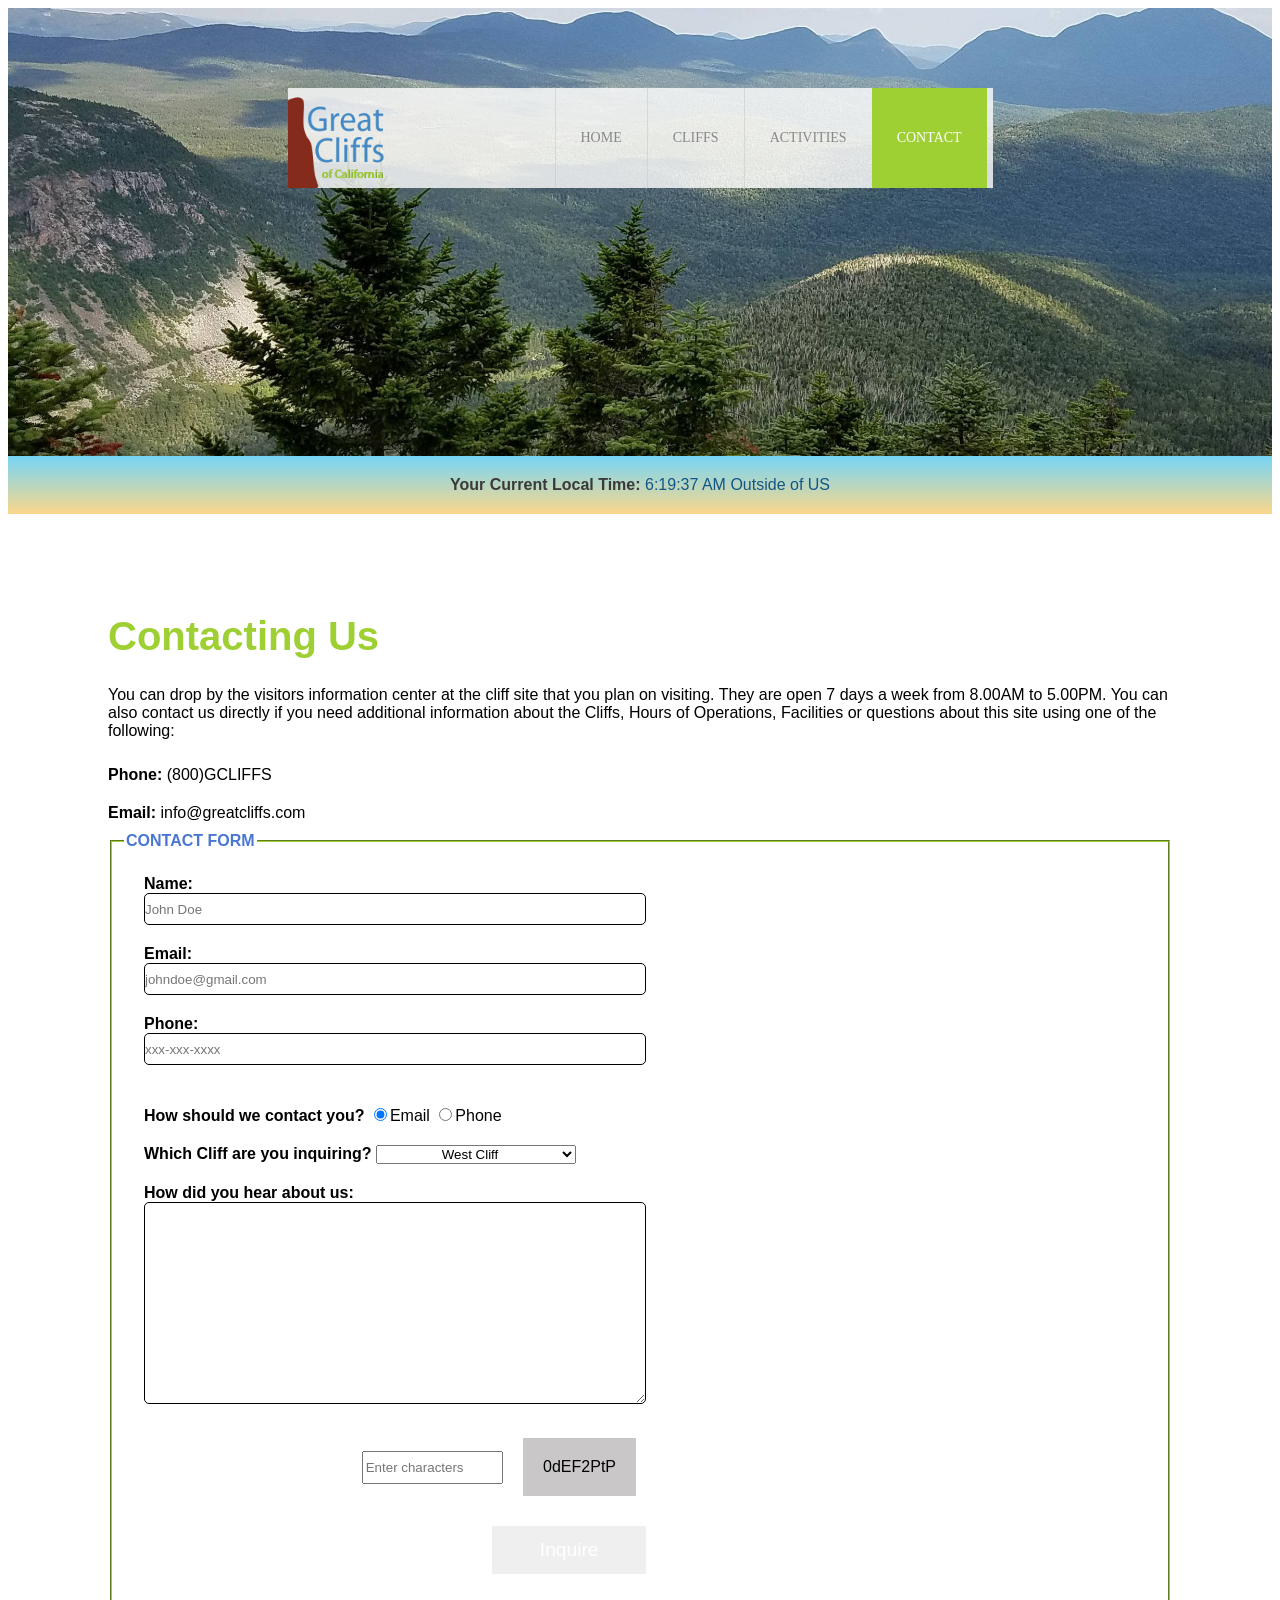
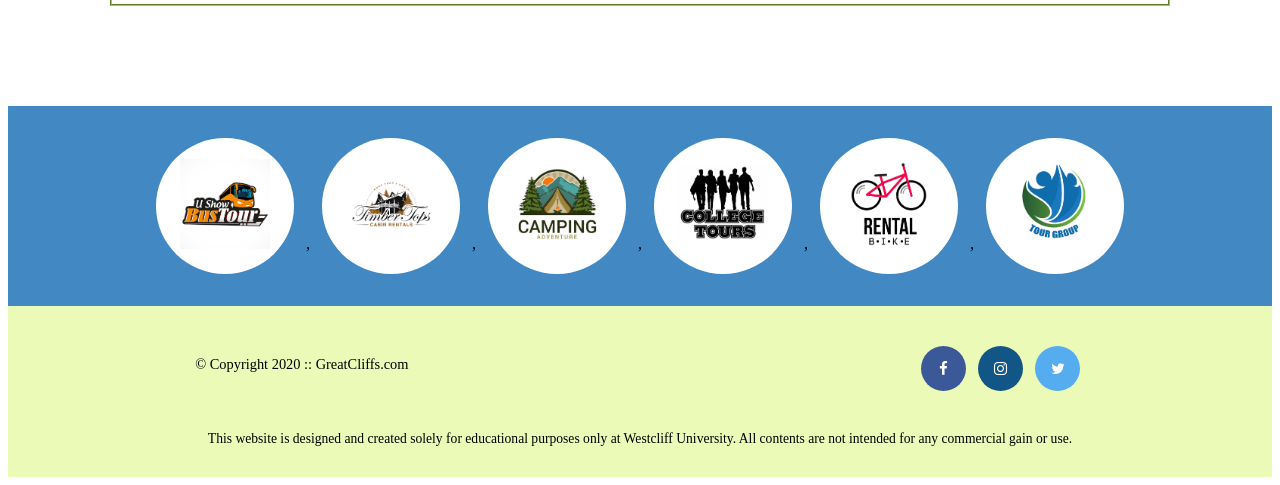
==== contact.html @ b9bb8fe6 "copied from week 4 day 1 homework" ====
<!DOCTYPE html>
<html>
    <head>
        <title>California Cliffs</title>
        <meta charset="utf-8">

        <!-- Font Awesome -->
        <link rel="stylesheet" href="https://cdnjs.cloudflare.com/ajax/libs/font-awesome/4.7.0/css/font-awesome.min.css">

        <!-- External Style Method -->
        <link rel="stylesheet" href="styles.css">
    </head>

    <body id="contact">
        <!-- Container to wrap everything -->
        <div id="container">

            <!-- Brand of website -->
            <header>
                <div class="main-header">
                    <div class="logo">
                        <img src="images/logo.png" alt="Great Cliffs Logo" width="125">
                    </div>
                    <nav class="main-menu">
                        <ul>
                            <li><a href="index.html">Home</a></li>
                            <li><a href="cliffs.html">Cliffs</a></li>
                            <li><a href="activities.html">Activities</a></li>
                            <li class="active"><a href="contact.html">Contact</a></li>
                        </ul>
                    </nav>
                </div>
            </header>
            <section id="timeofday">
                <span>Your Current Local Time: </span>
                <span id="clock"></span>
            </section>
            
            <!-- Main Content -->
            <main>
                <h1>Contacting Us</h1>
                <p>
                You can drop by the visitors information center at the cliff site that you plan on visiting. They are open
                7 days a week from 8.00AM to 5.00PM. You can also contact us directly if you need additional information about 
                the Cliffs, Hours of Operations, Facilities or questions about this site using one of the following:
                </p>
                    
                <div class="contactinfo">
                    <div class="phone">
                        <span>Phone:</span>
                        <span>(800)GCLIFFS</span>
                    </div>
                    <div class="email">
                        <span>Email:</span>
                        <span>info@greatcliffs.com</span>
                    </div>
                </div>

                <form action="/contact" method="post">  
                    <fieldset>  
                        <legend>Contact Form</legend>
                        <div class="textbox">
                            <label>Name:</label> 
                            <input type="text" name="name" placeholder="John Doe">  
                            <label>Email:</label>  
                            <input type="email" name="email" placeholder="johndoe@gmail.com"> 
                            <label>Phone:</label>
                            <input type="text" name="phone" placeholder="xxx-xxx-xxxx"> 
                        </div>
                        
                        <div class="radios">
                            <label>How should we contact you?</label>  
                            <input type="radio" name="contact" value="email" checked>Email 
                            <input type="radio" name="contact" value="phone">Phone
                        </div>

                        <div class="selectmenu">
                            <label>Which Cliff are you inquiring?</label>  
                            <select>
                                <option>West Cliff</option>
                                <option>North Cliff</option>
                                <option>East Cliff</option>
                                <option>South Cliff</option>
                            </select>
                        </div>
                        
                        <div class="commentbox">
                            <label>How did you hear about us:</label>  
                            <textarea></textarea>
                        </div>

                        <!-- Random Codes -->
                        <div class="randomcode">
                            <input type="text" name="randomcode" placeholder="Enter characters">
                            <p id="codes"></p>
                        </div>

                        <div class="button">
                            <input type="submit" value="Inquire">
                        </div> 
                    </fieldset>  
                </form>
            </main> <!-- End Main Content -->

            <section>
                <ul id="partners">
                    <!-- <li class="partner">
                        <img src="images/partners/partner-bustour.png" alt="Partner Bus Tour">
                    </li>
                    <li class="partner">
                        <img src="images/partners/partner-cabinrental.png" alt="Partner Cabin Rental">
                    </li>
                    <li class="partner">
                        <img src="images/partners/partner-campingadv.png" alt="Partner Camping Adventure">
                    </li>
                    <li class="partner">
                        <img src="images/partners/partner-collegetours.png" alt="Partner College Tours">
                    </li>
                    <li class="partner">
                        <img src="images/partners/partner-rentalbike.png" alt="Partner Bike Rentals">
                    </li>
                    <li class="partner">
                        <img src="images/partners/partner-tourgroup.png" alt="Partner Tour Group">
                    </li> -->
                </ul>
            </section>
            
            <!-- Footer Information -->
            <footer>
                <div id="nondisclaimer">
                    <div class="copy">&copy; Copyright 2020 :: GreatCliffs.com</div>
                    <div class="social">
                        <a href="#" class="fa fa-facebook"></a>
                        <a href="#" class="fa fa-instagram"></a>
                        <a href="#" class="fa fa-twitter"></a>
                    </div>
                </div>
                <div id="disclaimer">
                    <p>
                        This website is designed and created solely for educational purposes 
                        only at Westcliff University. All contents are not intended for any 
                        commercial gain or use.
                    </p>
                </div>
            </footer>

        </div> <!-- End Container -->
        

        <!-- Digital Clock -->
        <script src="js/digclock.js"></script>

        <!-- Partners -->
        <script src="js/site_scripts.js"></script>

        <!-- Random Codes -->
        <script src="js/randomcodes.js"></script>
    </body>
</html>
---- styles.css ----
/* Header */
header {
    width: 100%;
    min-height: 400px;
    padding-top: 3em;
}
#home header {
    background: no-repeat lightgrey url(images/cliff_ocean.jpg);
    background-size: 1500px;
}
#activities header {
    background: no-repeat lightgrey url(images/runfly.jpg);
    background-size: 1500px;
}
#contact header {
    background: no-repeat lightgrey url(images/cliff_rock.jpg);
    background-size: 1500px;
}
.main-header {
    background-color: rgb(255, 255, 255, 0.8);
    width: 705px;
    margin: 2em auto 0 auto; /* top left bottom right, auto for left right to center */
    min-height: 100px;
    height: 100px;
}
.main-header .logo img {
    width: 100px;
    height: 100px;
    margin: 0 2em 0 0;
    float: left;
}
/* Navigation */
.main-menu {
    margin-left: 227px;
    font-weight: 400;
}
.main-menu ul li {
    list-style-type: none;
    display: inline-block;
    float: left;
    padding-left: 25px;
    padding-right: 25px;
    border-left: 1px solid rgb(202, 204, 202, 0.6);
    line-height: 100px;
    text-transform: uppercase;
    font-size: 14px;
}
.main-menu ul li a {
    text-decoration: none;
    color: #888;
}
.main-menu ul li a:hover {
    color: #9ed034;
}
.main-menu ul li.active {
    background: #9ed034;
    border: none;
}
.main-menu ul li.active a {
    color: #fff;
}

/* Main */
main {
    margin: 100px;
    font-family: Arial, Helvetica, sans-serif;
}
main h1 {
    color: #9ed034;
    font-size: 40px;
}
main h3 {
    font-size: 25px;
}

/* Partners */
section {
    width: 100%;
    background-color: #4288C3;
}    
section #partners {
    width: 100%;
    min-width: 1200px;
    padding: 2em 0 2em 0;
    margin: 0 auto;
    text-align: center;
    display: inline-block;
}
section #partners .partner {
    display: inline-block;
    margin: 0 0.75em;
    padding: 1.3em 1.5em;
    background-color: #fff;
    border-radius: 50%;
}
section #partners .partner img {
    width: 90px;
    height: 90px;
}

/* Footer */
footer {
    width: 100%;
    height: 155px;
    padding-bottom: 1em;
    background-color: #ecfab8;
}
footer #nondisclaimer .copy {
    padding: 3.5em 3.5em 3.5em 13em;
    float: left;
    font-size: 0.9em;
}
footer #nondisclaimer .social {
    padding: 2.5em;
    margin-right: 9.25em;
    float: right;
}
footer #disclaimer {
    clear: both;
}
footer #disclaimer p {
    font-size: 0.85em;
    text-align: center;
}
footer #nondisclaimer .social .fa {
    padding: 15px;
    font-size: 15px;
    width: 15px;
    text-align: center;
    text-decoration: none;
    margin: 0 4px;
    border-radius: 50%;
}
footer #nondisclaimer .social .fa:hover {
    opacity: 0.7;
}
footer #nondisclaimer .social .fa-facebook {
    background: #3b5998;
    color: white;
}
footer #nondisclaimer .social .fa-twitter {
    background: #55ACEE;
    color: white;
}
footer #nondisclaimer .social .fa-instagram {
    background: #125688;
    color: white;
}

/* Activities */
table {
    width: 1000px;
    margin: 4em auto 0 auto;
}

caption {
    background: #652B1B;
    height: 40px;
    color: #fff;
    font-size: 1.3em;
    font-weight: bold;
    padding-top: 1em;
}
thead {
    background: #BDE1FF;
}
tbody {
    background: #EEFFE6;
    text-align: center;
}
th,td {
    width: 225px;
    height: 75px;
    vertical-align: middle;
    border: solid 1px #852B1B;
}
th:first-child {
    width: 125px;
    height: 50px;
    background: #4977D1;
    color: #fff;
}
td:first-child {
    font-weight: bold;
    background: #BDE1FF;
}

/* Contact */
.contactinfo .phone, .contactinfo .email {
    padding: 10px 0px;
    margin: 0;
}
#contact span:first-child {
    font-weight: bold;
}
form fieldset {
    border-color: #9ed034;
    text-align: left;
}
fieldset div {
    margin: 20px;
    width: 502px;
}
legend {
    color: #4977D1;
    font-weight: bold;
    text-transform: uppercase;
}
label {
    font-weight: bold;
}
.textbox label, .commentbox label {
    display: block;
}
.textbox input {
    margin-bottom: 20px;
}
.textbox input[type="text"], .textbox input[type="email"], .commentbox textarea {
    width: 500px;
    height: 30px;
    border-radius: 5px;
    border: 1px solid black;
    padding: 0;
}
.radio input {
    color: rgb(74, 72, 72);
}
.selectmenu select {
    width: 200px;
    text-align: center;
}
.commentbox textarea {
    height: 200px;
}
form .button input {
    width: 8em;
    height: 2.5em;
    font-size: 1.2em;
    /* background-color: #4977D1; */
    color: #fff;
    border: none;
    margin-left: auto;
    display: flex;
    /* flex-direction: column; */
    justify-content: end;
}

/* Cliffs */
main .cliffs {
    margin: 0 250px;
    display: inline-block;
}
.img-container {
    margin: 0 30px 10px 0;
    width: 400px;
}
.image-caption {
    width: 400px;
    background-color: #652B1B;
    margin-left: 20px;
    text-align: center;
    color: #fff;
    padding: 10px 0;
    font-weight: bold;
}
.cliff-image {
    width: 400px;
    margin: 0 20px 20px 20px;
}

/* Home */
#timeofday {
    text-align: center;
    font-family: Arial, Helvetica, sans-serif;
    color: #3a3a3a;
    background: RGBA(251, 215, 139, 1);
    background: linear-gradient(0deg, rgba(251, 215, 139, 1) 0%, rgba(118, 213, 245, 1) 100%);    padding: 20px 0;
}
#clock {
    color: #125688;
}

/* Random codes */
.randomcode {
    display: flex;
    justify-content: end;
}
.randomcode input[type="text"] {
    width: 10em;
    height: 2em;
    margin: auto 10px;
}
.randomcode #codes {
    background-color: #c9c7c7;
    padding: 20px;
    margin: 10px;
}
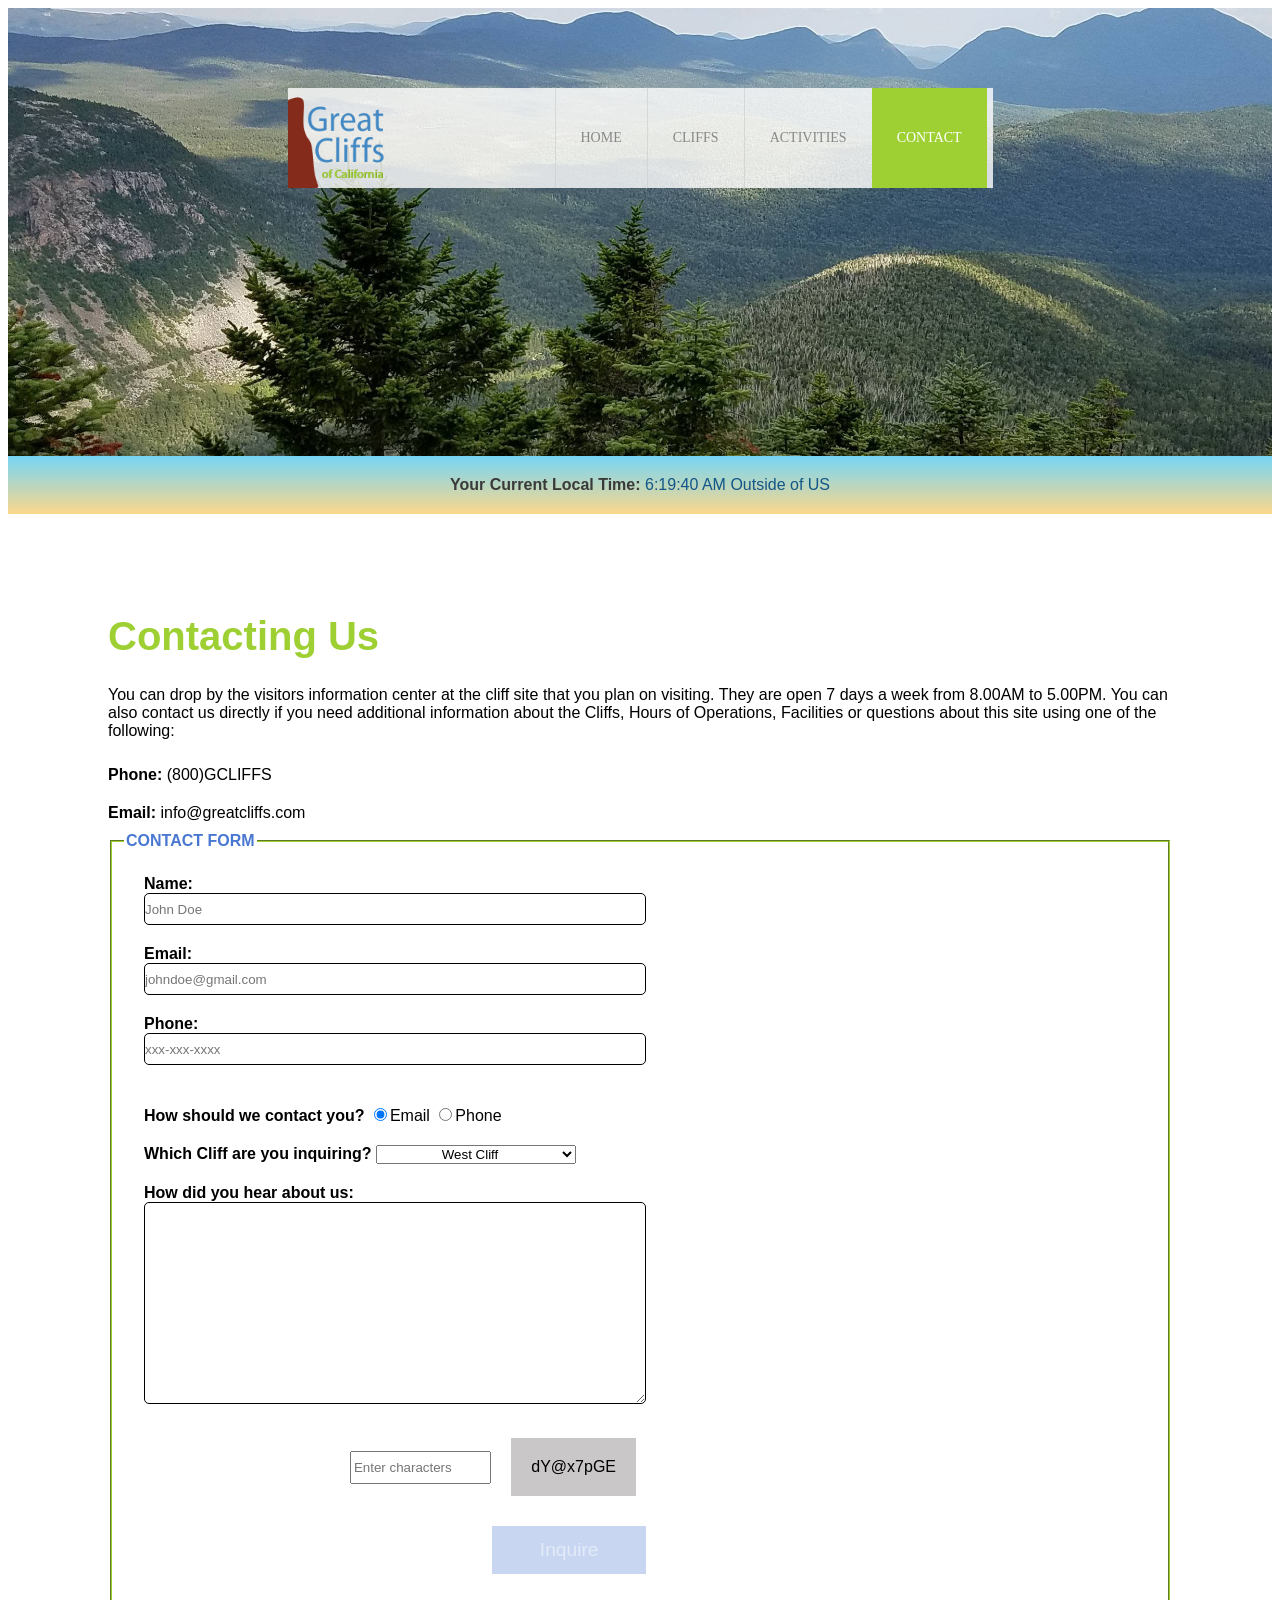
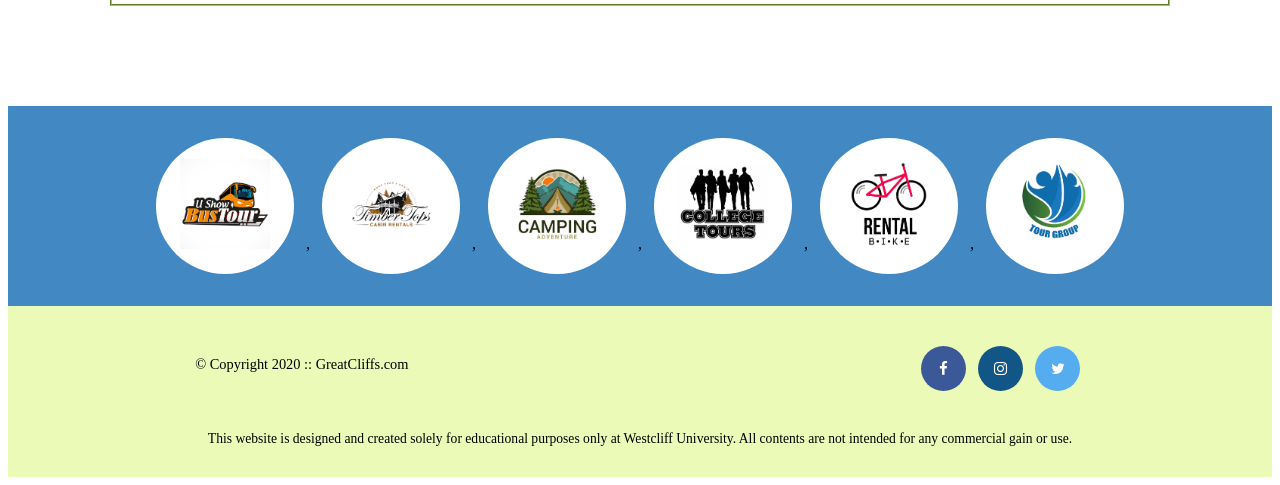
==== commit e74592cb: "complete disableButton" ====
--- a/contact.html
+++ b/contact.html
@@ -11,7 +11,7 @@
         <link rel="stylesheet" href="styles.css">
     </head>
 
-    <body id="contact">
+    <body id="contact" onLoad="disableButton(true)">
         <!-- Container to wrap everything -->
         <div id="container">
 
@@ -96,33 +96,14 @@
                         </div>
 
                         <div class="button">
-                            <input type="submit" value="Inquire">
+                            <input type="submit" id="submit" value="Inquire">
                         </div> 
                     </fieldset>  
                 </form>
             </main> <!-- End Main Content -->
 
             <section>
-                <ul id="partners">
-                    <!-- <li class="partner">
-                        <img src="images/partners/partner-bustour.png" alt="Partner Bus Tour">
-                    </li>
-                    <li class="partner">
-                        <img src="images/partners/partner-cabinrental.png" alt="Partner Cabin Rental">
-                    </li>
-                    <li class="partner">
-                        <img src="images/partners/partner-campingadv.png" alt="Partner Camping Adventure">
-                    </li>
-                    <li class="partner">
-                        <img src="images/partners/partner-collegetours.png" alt="Partner College Tours">
-                    </li>
-                    <li class="partner">
-                        <img src="images/partners/partner-rentalbike.png" alt="Partner Bike Rentals">
-                    </li>
-                    <li class="partner">
-                        <img src="images/partners/partner-tourgroup.png" alt="Partner Tour Group">
-                    </li> -->
-                </ul>
+                <ul id="partners"></ul>
             </section>
             
             <!-- Footer Information -->
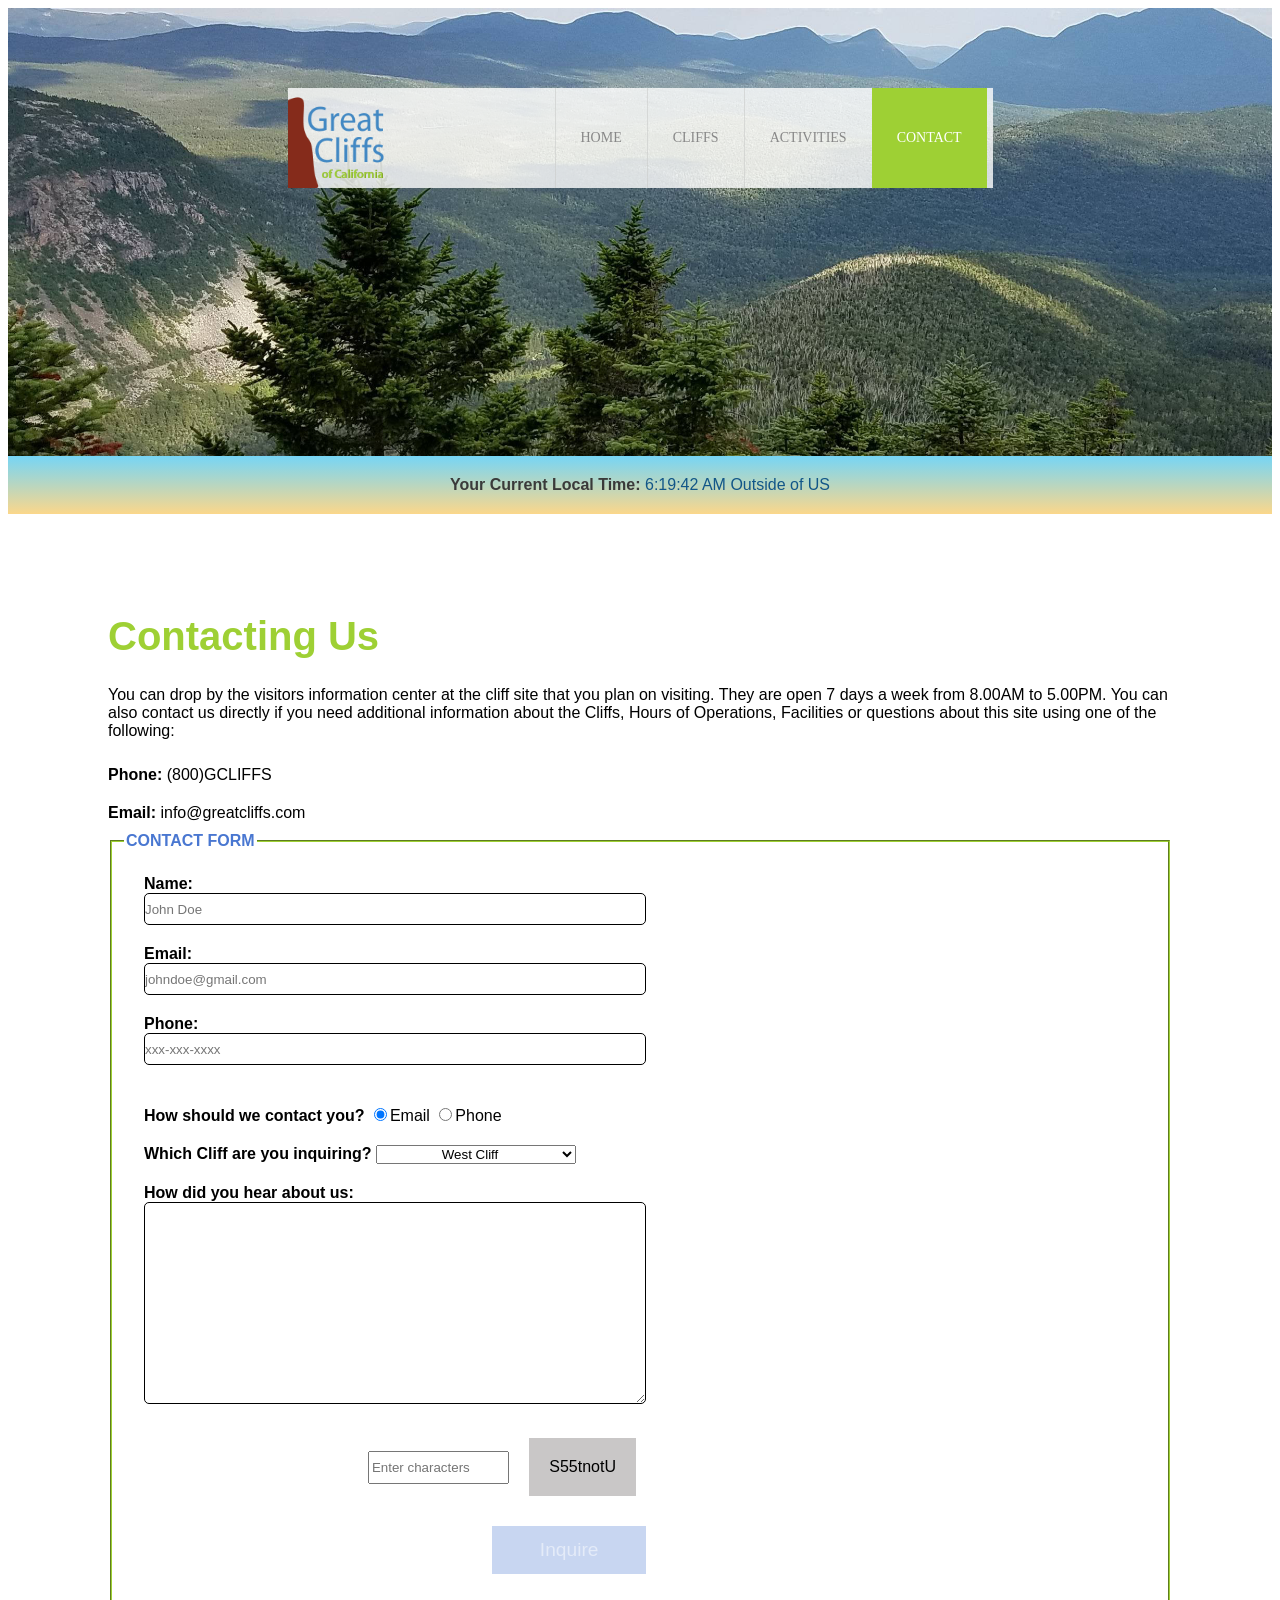
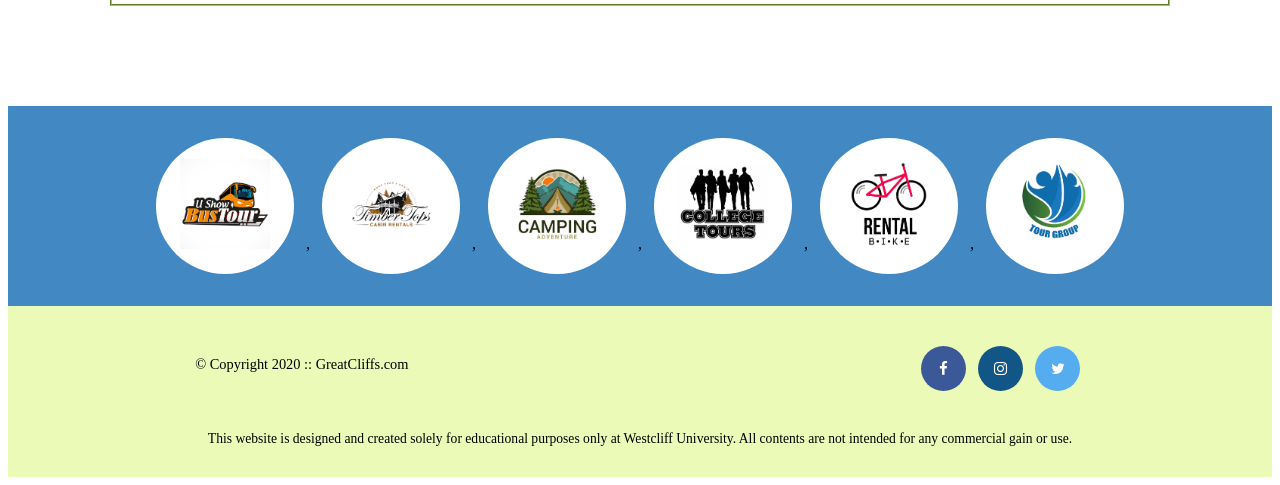
==== commit f465f964: "add evaluateCode and screenshots" ====
--- a/contact.html
+++ b/contact.html
@@ -91,7 +91,7 @@
 
                         <!-- Random Codes -->
                         <div class="randomcode">
-                            <input type="text" name="randomcode" placeholder="Enter characters">
+                            <input type="text" id="codeentered" name="randomcode" placeholder="Enter characters">
                             <p id="codes"></p>
                         </div>
 
